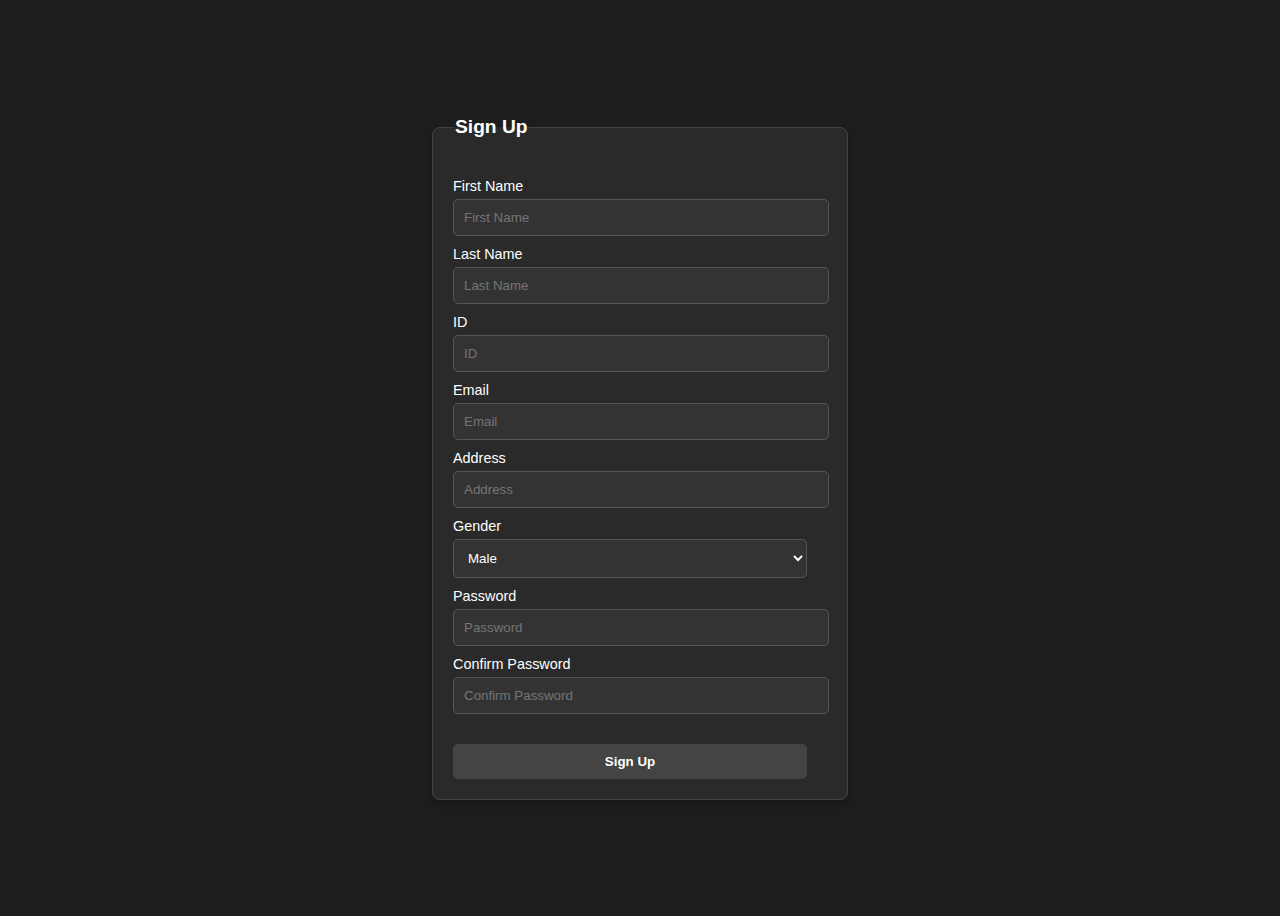
==== form.html @ 8f86764b "form done" ====
<!DOCTYPE html>
<html lang="en">
<head>
    <meta charset="UTF-8">
    <meta name="viewport" content="width=device-width, initial-scale=1.0">
    <title>Signup Page</title>
    <link rel="stylesheet" href="styles.css">
</head>
<body>
    <section class="login-container">
        <fieldset class="login-box">
            <legend class="login-title">Sign Up</legend>

            <label for="first-name">First Name</label>
            <input type="text" id="first-name" class="input-field" placeholder="First Name">

            <label for="last-name">Last Name</label>
            <input type="text" id="last-name" class="input-field" placeholder="Last Name">

            <label for="id">ID</label>
            <input type="text" id="id" class="input-field" placeholder="ID">

            <label for="email">Email</label>
            <input type="email" id="email" class="input-field" placeholder="Email">

            <label for="address">Address</label>
            <input type="text" id="address" class="input-field" placeholder="Address">

            <label for="gender">Gender</label>
            <select id="gender" class="input-field">
                <option value="male">Male</option>
                <option value="female">Female</option>
                <option value="other">Other</option>
            </select>

            <label for="password">Password</label>
            <input type="password" id="password" class="input-field" placeholder="Password">

            <label for="confirm-password">Confirm Password</label>
            <input type="password" id="confirm-password" class="input-field" placeholder="Confirm Password">

            <div class="button-container">
                <button class="login-button">Sign Up</button>
            </div>
        </fieldset>
    </section>
</body>
</html>
---- styles.css ----
body {
    display: flex;
    justify-content: center;
    align-items: center;
    height: 100vh;
    background-color: #1e1e1e;
    color: #ffffff;
    font-family: Arial, sans-serif;
}

.login-container {
    width: 100%;
    max-width: 420px;
}

.login-box {
    background: #2a2a2a;
    
    padding: 20px;
    padding-right: 40px;
    border-radius: 8px;
    box-shadow: 0px 4px 10px rgba(0, 0, 0, 0.3);
    border: 1px solid #444;
}

.login-title {
    font-size: 1.2em;
    font-weight: bold;
    margin-bottom: 10px;
}

label {
    display: block;
    margin-top: 10px;
    font-size: 0.9em;
}

.input-field {
    width: 100%;
    padding: 10px;
    margin-top: 5px;
    border: 1px solid #555;
    border-radius: 5px;
    background-color: #333;
    color: white;
}

.login-button {
    
    width: 100%;
    padding: 10px;
    margin-top: 15px;
    background-color: #444;
    border: none;
    color: white;
    font-weight: bold;
    border-radius: 5px;
    cursor: pointer;
    transition: background 0.3s;
}

.login-button:hover {
    background-color: #666;
}

.button-container {
    display: flex;
    justify-content: center;
    margin-top: 15px;
}
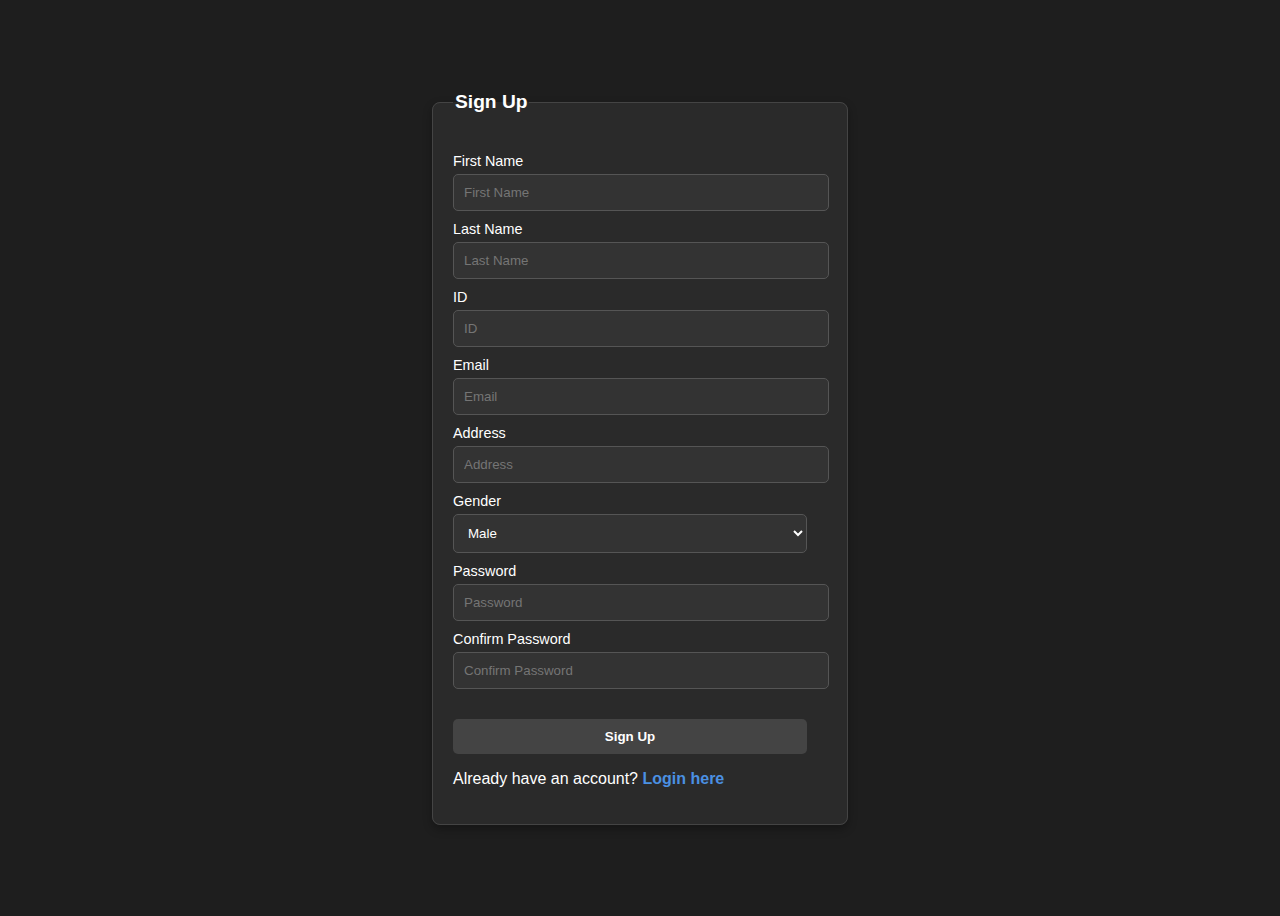
==== commit 3883a0db: "all libnked and done" ====
--- a/form.html
+++ b/form.html
@@ -42,6 +42,8 @@
             <div class="button-container">
                 <button class="login-button">Sign Up</button>
             </div>
+
+            <p class="switch-page">Already have an account? <a href="index.html">Login here</a></p>
         </fieldset>
     </section>
 </body>
--- a/styles.css
+++ b/styles.css
@@ -6,6 +6,18 @@
     background-color: #1e1e1e;
     color: #ffffff;
     font-family: Arial, sans-serif;
+}
+
+a{
+    color: #4A90E2;
+    text-decoration: none;
+    font-weight: bold;
+    
+}
+
+a:hover {
+    color: #76B3F0;
+    text-decoration: underline;
 }
 
 .login-container {
